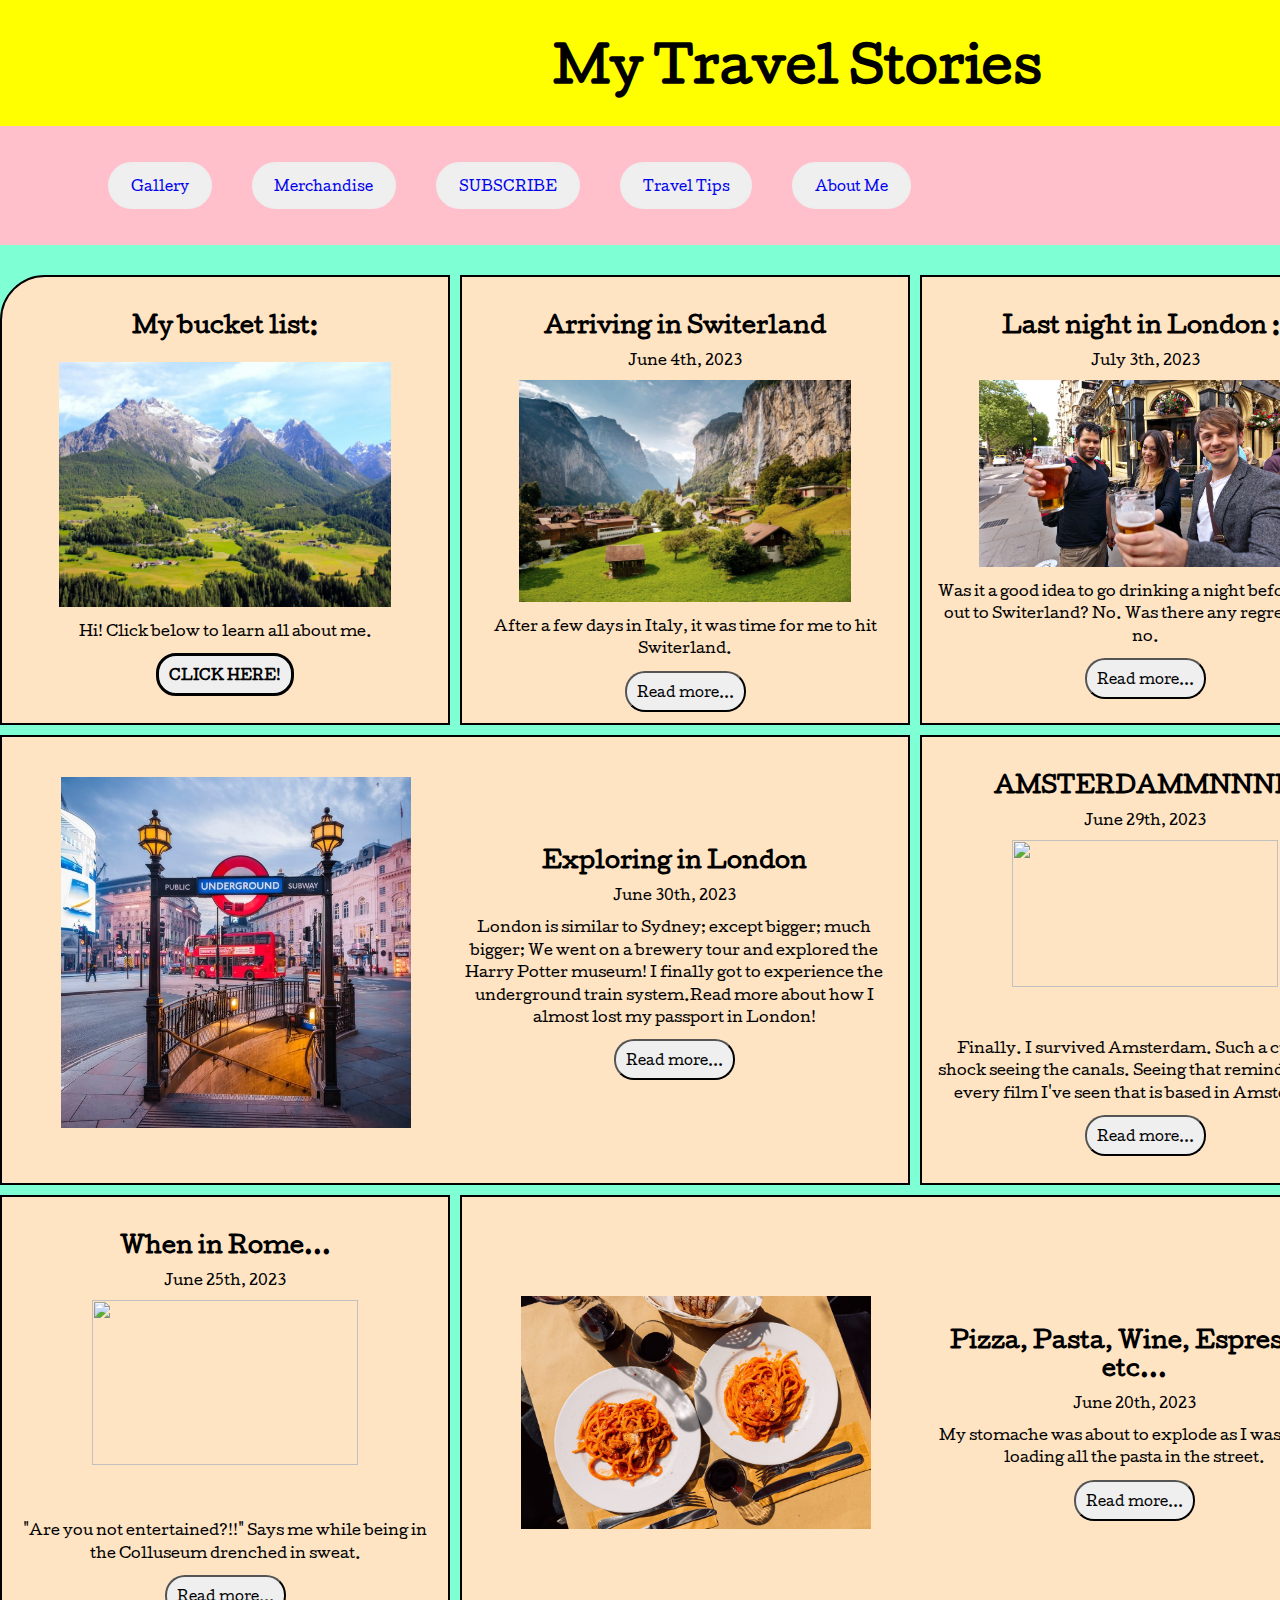
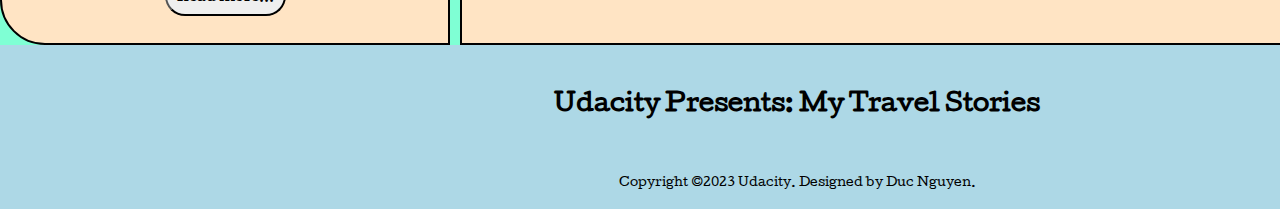
==== index.html @ 30bf8738 "commit" ====
<!DOCTYPE html>
<html>
  <head>
    <title>Blog Homepage</title>
    <meta charset="'utf-8" />
    <link rel="stylesheet" type="text/css" href="css/style.css" />
    <link rel="preconnect" href="https://fonts.googleapis.com" />
    <link rel="preconnect" href="https://fonts.gstatic.com" crossorigin />
    <link
      href="https://fonts.googleapis.com/css2?family=Cutive&display=swap"
      rel="stylesheet"
    />
    <link rel="preconnect" href="https://fonts.googleapis.com" />
    <link rel="preconnect" href="https://fonts.gstatic.com" crossorigin />
    <link
      href="https://fonts.googleapis.com/css2?family=Cutive&family=Cutive+Mono&display=swap"
      rel="stylesheet"
    />
  </head>
  <body>
    <div class="container">
      <header class="section">
        <h1 class="title">My Travel Stories</h1>
      </header>
      <nav class="section">
        <ul class="nav-links">
          <li>
            <button class="nav-link"><a href="#">Gallery</a></button>
          </li>
          <li>
            <button class="nav-link"><a href="#">Merchandise</a></button>
          </li>
          <li>
            <button class="nav-link"><a href="#">SUBSCRIBE</a></button>
          </li>
          <li>
            <button class="nav-link"><a href="#">Travel Tips</a></button>
          </li>
          <li>
            <button class="nav-link"><a href="#">About Me</a></button>
          </li>
        </ul>
      </nav>
      <section class="section">
        <div class="section-grid">
          <div class="blog-box" id="one">
            <h2 class="blog-flex-item">My bucket list:</h2>
            <div class="blog-flex-item blog-box-date"></div>
            <img
              src=" images/switz.png"
              class="blog-photo blog-flex-item blog"
            />
            <div class="blog-flex-item blog blog-summary">
              Hi! Click below to learn all about me.
            </div>
            <button class="blog-flex-item blog-card-button click-here-button">
              CLICK HERE!
            </button>
          </div>
          <div class="blog-box" id="two">
            <h2 class="blog-flex-item">Arriving in Switerland</h2>
            <div class="blog-flex-item blog-box-date">June 4th, 2023</div>
            <img
              src="images/swiss-town.jpeg"
              class="blog-photo blog-flex-item blog"
            />
            <div class="blog-flex-item blog blog-summary">
              After a few days in Italy, it was time for me to hit Switerland.
            </div>
            <button class="blog-flex-item blog-card-button">
              Read more...
            </button>
          </div>
          <div class="blog-box" id="three">
            <h2 class="blog-flex-item">Last night in London :(</h2>
            <div class="blog-flex-item blog-box-date">July 3th, 2023</div>
            <img
              src=" images/london-drinking.jpg"
              class="blog-photo blog-flex-item blog"
            />
            <div class="blog-flex-item blog blog-summary">
              Was it a good idea to go drinking a night before flying out to
              Switerland? No. Was there any regrets? Also no.
            </div>
            <button class="blog-flex-item blog-card-button">
              Read more...
            </button>
          </div>
          <div class="blog-box blog-box--large" id="four">
            <div class="blog-box-large--right">
              <img
                src=" images/london-day.jpg"
                class="blog-photo blog-flex-item blog"
              />
            </div>
            <div class="blog-box-large--left">
              <h2 class="blog-flex-item">Exploring in London</h2>
              <div class="blog-flex-item blog-box-date">June 30th, 2023</div>
              <div class="blog-flex-item blog blog-summary">
                London is similar to Sydney; except bigger; much bigger; We went
                on a brewery tour and explored the Harry Potter museum! I
                finally got to experience the underground train system.Read more
                about how I almost lost my passport in London!
              </div>
              <button class="blog-flex-item blog-card-button">
                Read more...
              </button>
            </div>
          </div>
          <div class="blog-box" id="five">
            <h2 class="blog-flex-item">AMSTERDAMMNNNN</h2>
            <div class="blog-flex-item blog-box-date">June 29th, 2023</div>
            <img
              src=" images/Amsterdam.jpeg"
              class="blog-photo blog-flex-item blog"
            />
            <div class="blog-flex-item blog blog-summary">
              Finally. I survived Amsterdam. Such a cultural shock seeing the
              canals. Seeing that reminded me of every film I've seen that is
              based in Amsterdam.
            </div>
            <button class="blog-flex-item blog-card-button">
              Read more...
            </button>
          </div>
          <div class="blog-box" id="six">
            <h2 class="blog-flex-item">When in Rome...</h2>
            <div class="blog-flex-item blog-box-date">June 25th, 2023</div>
            <img
              src=" images/rome-col.jpg"
              class="blog-photo blog-flex-item blog"
            />
            <div class="blog-flex-item blog blog-summary">
              "Are you not entertained?!!" Says me while being in the Colluseum
              drenched in sweat.
            </div>
            <button class="blog-flex-item blog-card-button">
              Read more...
            </button>
          </div>
          <div class="blog-box blog-box--large" id="seven">
            <div class="blog-box-large--right">
              <img
                src=" images/italy-pasta.jpg"
                class="blog-photo blog-flex-item blog"
              />
            </div>
            <div class="blog-box-large--left">
              <h2 class="blog-flex-item">
                Pizza, Pasta, Wine, Espresso, etc...
              </h2>
              <div class="blog-flex-item blog-box-date">June 20th, 2023</div>
              <div class="blog-flex-item blog blog-summary">
                My stomache was about to explode as I was carb-loading all the
                pasta in the street.
              </div>
              <button class="blog-flex-item blog-card-button">
                Read more...
              </button>
            </div>
          </div>
        </div>
      </section>
      <aside class="section">
        <div class="aside-container">
          <h3>Hello!</h3>
          <p>Who am I?</p>
          Countries I've been to so far
          <ul class="list-flex">
            <li class="aside-list-item">England</li>
            <li class="aside-list-item">Budapest</li>
            <li class="aside-list-item">The Netherlands</li>
            <li class="aside-list-item">Scotland</li>
            <li class="aside-list-item">Italy</li>
          </ul>
        </div>
      </aside>
      <footer class="section">
        <div class="footer-main">
          <div class="footer-main-title">
            <h2>Udacity Presents: My Travel Stories</h2>
          </div>
          <div class="footer-main-quote"></div>
          <div class="footer-main-socials">
            <div class="social-links">
              <a href="https://www.twitter.com" class="social-link"
                ><ion-icon name="logo-twitter"></ion-icon
              ></a>
              <a href="https://www.facebook.com" class="social-link"
                ><ion-icon name="logo-facebook"></ion-icon
              ></a>
              <a href="https://www.instagram.com" class="social-link"
                ><ion-icon name="logo-instagram"></ion-icon
              ></a>
              <a href="https://www.snapchat.com" class="social-link"
                ><ion-icon name="logo-linkedin"></ion-icon
              ></a>
              <a href="https://www.snapchat.com" class="social-link"
                ><ion-icon name="logo-snapchat"></ion-icon
              ></a>
            </div>
          </div>
        </div>
        <div class="footer-bottom">
          Copyright &copy;2023 Udacity. Designed by Duc Nguyen.
        </div>
      </footer>
    </div>
    <script
      type="module"
      src="https://unpkg.com/ionicons@7.1.0/dist/ionicons/ionicons.esm.js"
    ></script>
    <script
      nomodule
      src="https://unpkg.com/ionicons@7.1.0/dist/ionicons/ionicons.js"
    ></script>
  </body>
</html>
---- css/style.css ----
@import "style-navigation.css";
@import "style-content.css";
@import "style-footer.css";
@import "style-blog.css";

body {
  margin: 0;
  font-family: "Cutive", serif;
}

a {
  text-decoration: none;
  padding: 0.5rem;
}

ul {
  list-style: none;
}

button {
  font-family: "Cutive", serif;
}

/* CONTAINER */
.container {
  display: grid;
  grid-template-areas:
    "hd hd hd hd hd"
    "nav nav nav nav nav"
    "ct ct ct ct as"
    "ct ct ct ct as"
    "ft ft ft ft ft";
}

/* HEADER */
header {
  text-align: center;
  background-color: yellow;
  grid-area: hd;
}

.title {
  font-size: 3rem;
}

/* ASIDE */
aside {
  background-color: greenyellow;
  grid-area: as;
}

.aside-container {
  border: 2px solid #ada9a8;
  margin: 2rem;

  display: flex;
  flex-direction: column;
}

.aside-list-item {
  margin-bottom: 1rem;
}
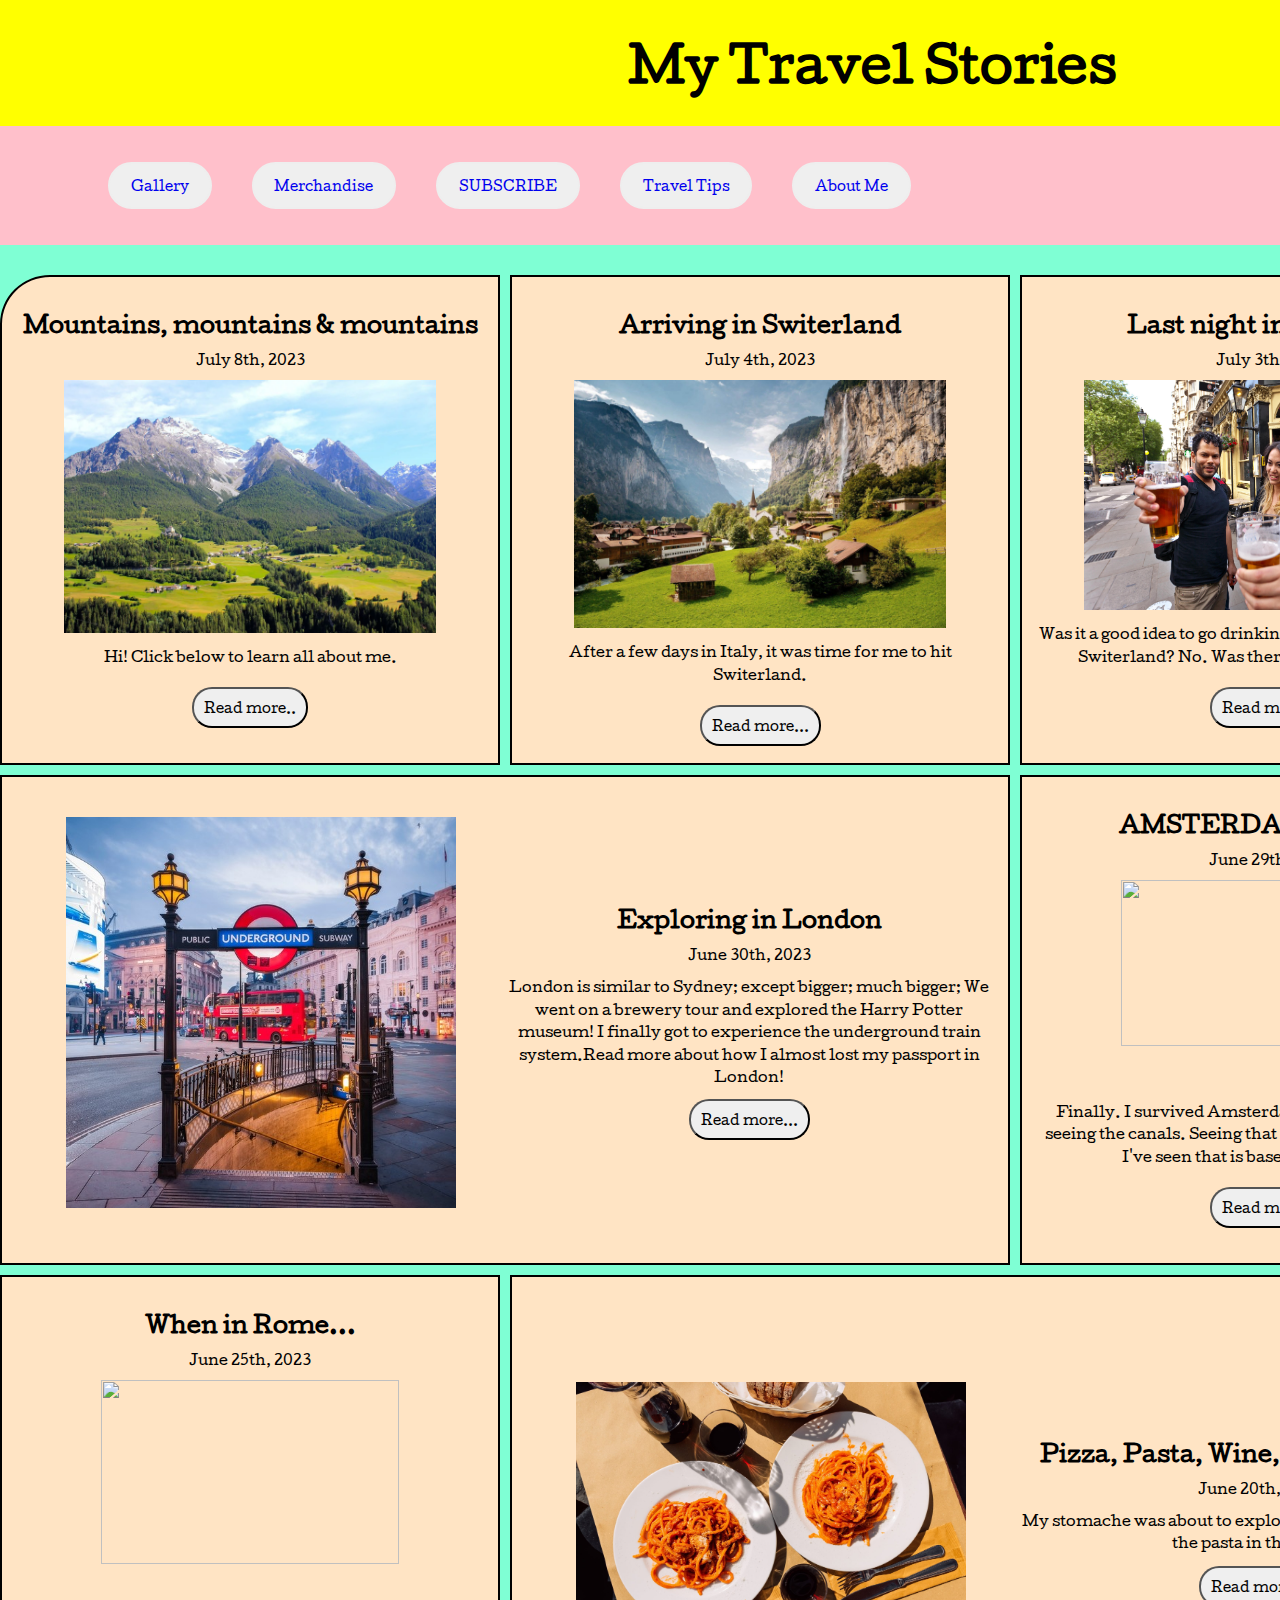
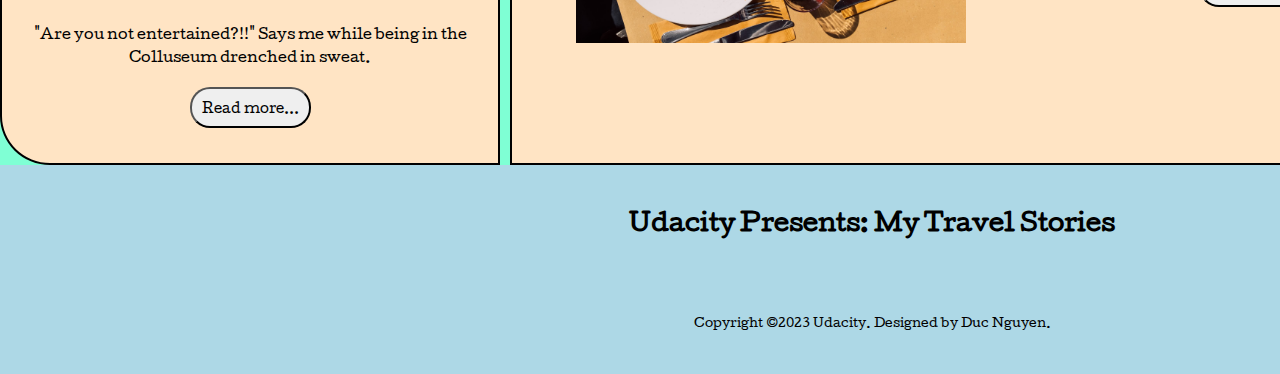
==== commit 3798d9de: "checkpoint" ====
--- a/index.html
+++ b/index.html
@@ -25,27 +25,31 @@
       <nav class="section">
         <ul class="nav-links">
           <li>
-            <button class="nav-link"><a href="#">Gallery</a></button>
-          </li>
-          <li>
-            <button class="nav-link"><a href="#">Merchandise</a></button>
-          </li>
-          <li>
-            <button class="nav-link"><a href="#">SUBSCRIBE</a></button>
-          </li>
-          <li>
-            <button class="nav-link"><a href="#">Travel Tips</a></button>
-          </li>
-          <li>
-            <button class="nav-link"><a href="#">About Me</a></button>
+            <button class="nav-link"><a href="blog.html">Gallery</a></button>
+          </li>
+          <li>
+            <button class="nav-link">
+              <a href="blog.html">Merchandise</a>
+            </button>
+          </li>
+          <li>
+            <button class="nav-link"><a href="blog.html">SUBSCRIBE</a></button>
+          </li>
+          <li>
+            <button class="nav-link">
+              <a href="blog.html">Travel Tips</a>
+            </button>
+          </li>
+          <li>
+            <button class="nav-link"><a href="blog.html">About Me</a></button>
           </li>
         </ul>
       </nav>
       <section class="section">
         <div class="section-grid">
-          <div class="blog-box" id="one">
-            <h2 class="blog-flex-item">My bucket list:</h2>
-            <div class="blog-flex-item blog-box-date"></div>
+          <article class="blog-box flex-column" id="one">
+            <h2 class="blog-flex-item">Mountains, mountains & mountains</h2>
+            <div class="blog-flex-item blog-box-date">July 8th, 2023</div>
             <img
               src=" images/switz.png"
               class="blog-photo blog-flex-item blog"
@@ -53,13 +57,15 @@
             <div class="blog-flex-item blog blog-summary">
               Hi! Click below to learn all about me.
             </div>
-            <button class="blog-flex-item blog-card-button click-here-button">
-              CLICK HERE!
-            </button>
-          </div>
-          <div class="blog-box" id="two">
+            <a href="blog.html"
+              ><button class="blog-flex-item blog-card-button">
+                Read more..
+              </button></a
+            >
+          </article>
+          <article class="blog-box flex-column" id="two">
             <h2 class="blog-flex-item">Arriving in Switerland</h2>
-            <div class="blog-flex-item blog-box-date">June 4th, 2023</div>
+            <div class="blog-flex-item blog-box-date">July 4th, 2023</div>
             <img
               src="images/swiss-town.jpeg"
               class="blog-photo blog-flex-item blog"
@@ -67,11 +73,13 @@
             <div class="blog-flex-item blog blog-summary">
               After a few days in Italy, it was time for me to hit Switerland.
             </div>
-            <button class="blog-flex-item blog-card-button">
-              Read more...
-            </button>
-          </div>
-          <div class="blog-box" id="three">
+            <a href="blog.html">
+              <button class="blog-flex-item blog-card-button">
+                Read more...
+              </button></a
+            >
+          </article>
+          <article class="blog-box flex-column" id="three">
             <h2 class="blog-flex-item">Last night in London :(</h2>
             <div class="blog-flex-item blog-box-date">July 3th, 2023</div>
             <img
@@ -82,11 +90,13 @@
               Was it a good idea to go drinking a night before flying out to
               Switerland? No. Was there any regrets? Also no.
             </div>
-            <button class="blog-flex-item blog-card-button">
-              Read more...
-            </button>
-          </div>
-          <div class="blog-box blog-box--large" id="four">
+            <a href="blog.html">
+              <button class="blog-flex-item blog-card-button">
+                Read more...
+              </button></a
+            >
+          </article>
+          <article class="blog-box blog-box--large" id="four">
             <div class="blog-box-large--right">
               <img
                 src=" images/london-day.jpg"
@@ -102,12 +112,14 @@
                 finally got to experience the underground train system.Read more
                 about how I almost lost my passport in London!
               </div>
-              <button class="blog-flex-item blog-card-button">
-                Read more...
-              </button>
-            </div>
-          </div>
-          <div class="blog-box" id="five">
+              <a href="blog.html">
+                <button class="blog-flex-item blog-card-button">
+                  Read more...
+                </button></a
+              >
+            </div>
+          </article>
+          <article class="blog-box flex-column" id="five">
             <h2 class="blog-flex-item">AMSTERDAMMNNNN</h2>
             <div class="blog-flex-item blog-box-date">June 29th, 2023</div>
             <img
@@ -119,11 +131,13 @@
               canals. Seeing that reminded me of every film I've seen that is
               based in Amsterdam.
             </div>
-            <button class="blog-flex-item blog-card-button">
-              Read more...
-            </button>
-          </div>
-          <div class="blog-box" id="six">
+            <a href="blog.html">
+              <button class="blog-flex-item blog-card-button">
+                Read more...
+              </button></a
+            >
+          </article>
+          <article class="blog-box flex-column" id="six">
             <h2 class="blog-flex-item">When in Rome...</h2>
             <div class="blog-flex-item blog-box-date">June 25th, 2023</div>
             <img
@@ -134,11 +148,13 @@
               "Are you not entertained?!!" Says me while being in the Colluseum
               drenched in sweat.
             </div>
-            <button class="blog-flex-item blog-card-button">
-              Read more...
-            </button>
-          </div>
-          <div class="blog-box blog-box--large" id="seven">
+            <a href="blog.html">
+              <button class="blog-flex-item blog-card-button">
+                Read more...
+              </button></a
+            >
+          </article>
+          <article class="blog-box blog-box--large" id="seven">
             <div class="blog-box-large--right">
               <img
                 src=" images/italy-pasta.jpg"
@@ -154,15 +170,17 @@
                 My stomache was about to explode as I was carb-loading all the
                 pasta in the street.
               </div>
-              <button class="blog-flex-item blog-card-button">
-                Read more...
-              </button>
-            </div>
-          </div>
+              <a href="blog.html">
+                <button class="blog-flex-item blog-card-button">
+                  Read more...
+                </button></a
+              >
+            </div>
+          </article>
         </div>
       </section>
       <aside class="section">
-        <div class="aside-container">
+        <div class="aside-container flex-column">
           <h3>Hello!</h3>
           <p>Who am I?</p>
           Countries I've been to so far
@@ -175,28 +193,43 @@
           </ul>
         </div>
       </aside>
-      <footer class="section">
+      <footer class="section flex-column">
         <div class="footer-main">
           <div class="footer-main-title">
             <h2>Udacity Presents: My Travel Stories</h2>
           </div>
           <div class="footer-main-quote"></div>
           <div class="footer-main-socials">
-            <div class="social-links">
-              <a href="https://www.twitter.com" class="social-link"
-                ><ion-icon name="logo-twitter"></ion-icon
-              ></a>
-              <a href="https://www.facebook.com" class="social-link"
-                ><ion-icon name="logo-facebook"></ion-icon
-              ></a>
-              <a href="https://www.instagram.com" class="social-link"
-                ><ion-icon name="logo-instagram"></ion-icon
-              ></a>
-              <a href="https://www.snapchat.com" class="social-link"
-                ><ion-icon name="logo-linkedin"></ion-icon
-              ></a>
-              <a href="https://www.snapchat.com" class="social-link"
-                ><ion-icon name="logo-snapchat"></ion-icon
+            <div class="social-links-footer">
+              <a href="blog.html" class="social-link"
+                ><ion-icon
+                  name="logo-twitter"
+                  class="social-link--footer"
+                ></ion-icon
+              ></a>
+              <a href="blog.html" class="social-link"
+                ><ion-icon
+                  name="logo-facebook"
+                  class="social-link--footer"
+                ></ion-icon
+              ></a>
+              <a href="blog.html"
+                ><ion-icon
+                  name="logo-instagram"
+                  class="social-link--footer"
+                ></ion-icon
+              ></a>
+              <a href="blog.html" class="social-link"
+                ><ion-icon
+                  name="logo-linkedin"
+                  class="social-link--footer"
+                ></ion-icon
+              ></a>
+              <a href="blog.html" class="social-link"
+                ><ion-icon
+                  name="logo-snapchat"
+                  class="social-link--footer"
+                ></ion-icon
               ></a>
             </div>
           </div>
--- a/css/style.css
+++ b/css/style.css
@@ -1,11 +1,23 @@
+/* IMPORTING CSS FILES */
 @import "style-navigation.css";
 @import "style-content.css";
 @import "style-footer.css";
 @import "style-blog.css";
 
+/* GENERAL STYLING */
 body {
   margin: 0;
   font-family: "Cutive", serif;
+}
+
+.flex-column {
+  display: flex;
+  flex-direction: column;
+}
+
+.flex-row {
+  display: flex;
+  flex-direction: row;
 }
 
 a {
@@ -19,6 +31,10 @@
 
 button {
   font-family: "Cutive", serif;
+}
+
+.bold {
+  font-weight: bold;
 }
 
 /* CONTAINER */
@@ -52,9 +68,6 @@
 .aside-container {
   border: 2px solid #ada9a8;
   margin: 2rem;
-
-  display: flex;
-  flex-direction: column;
 }
 
 .aside-list-item {
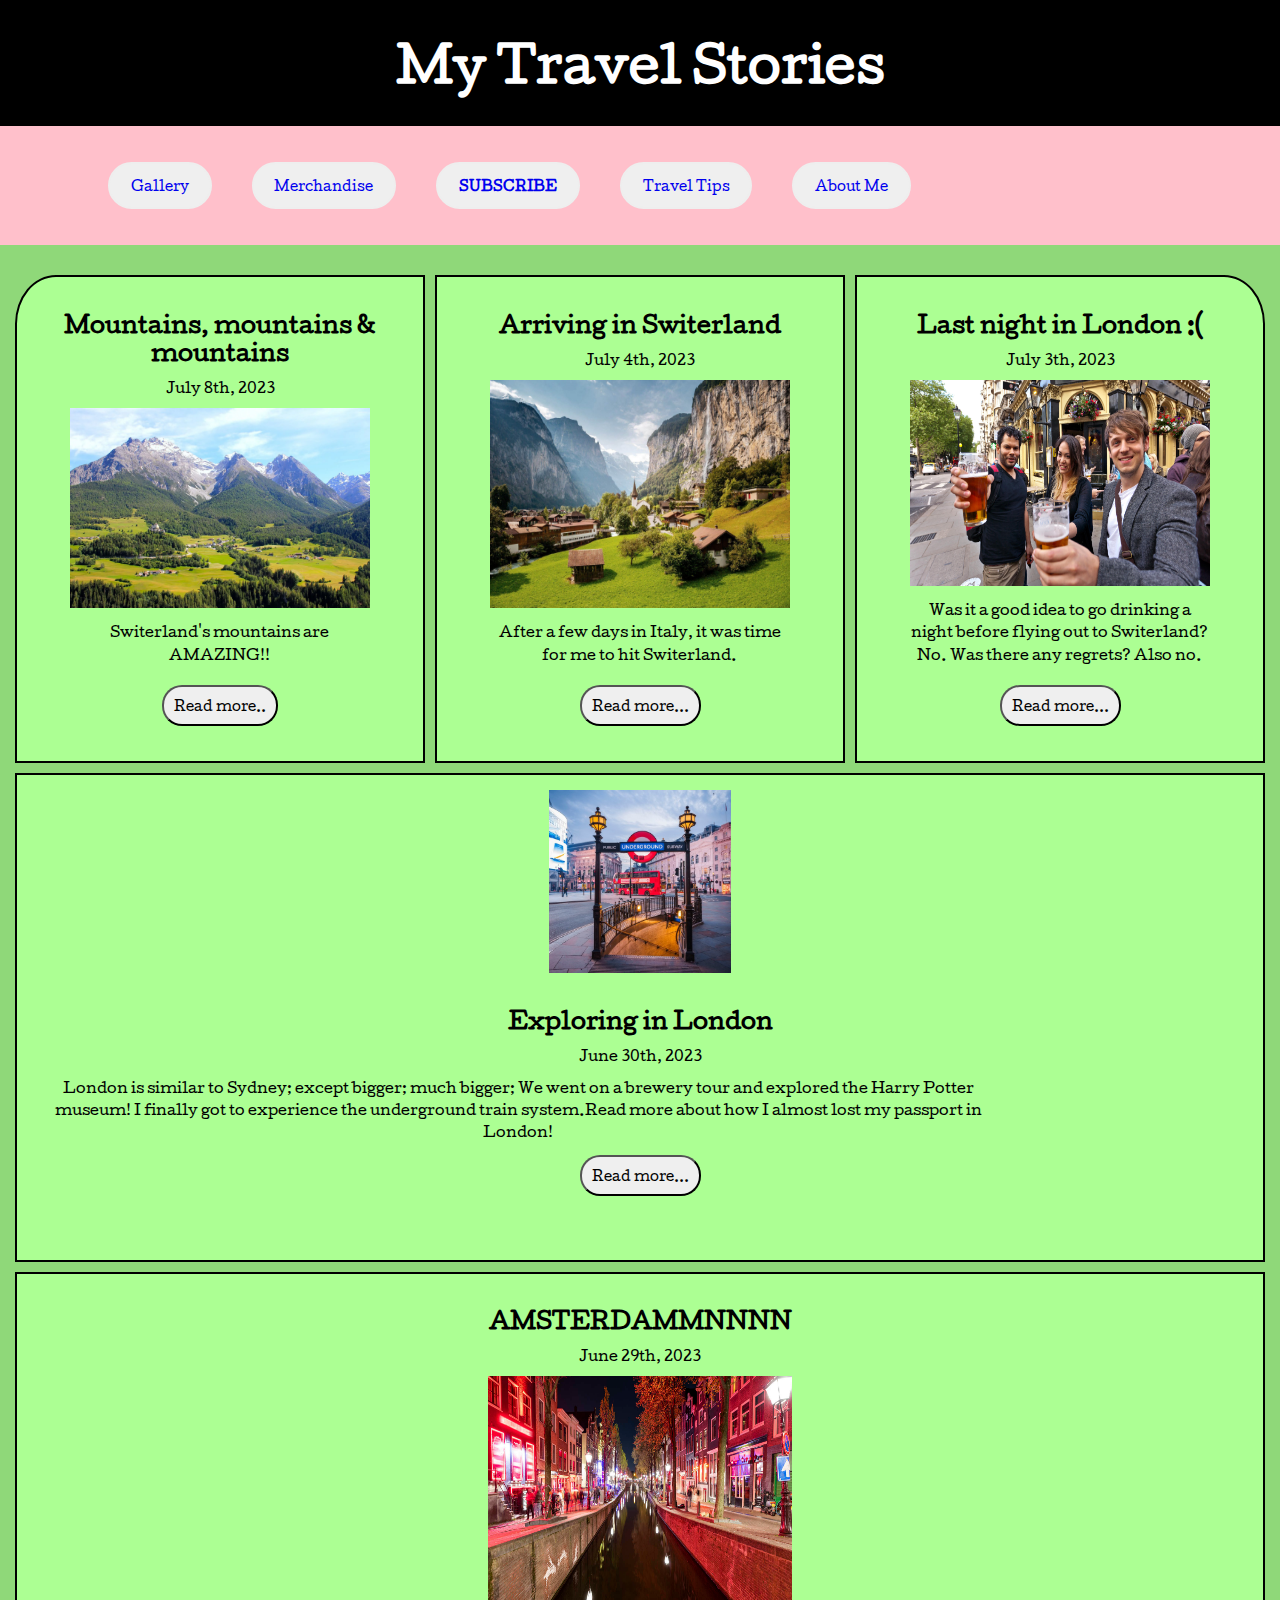
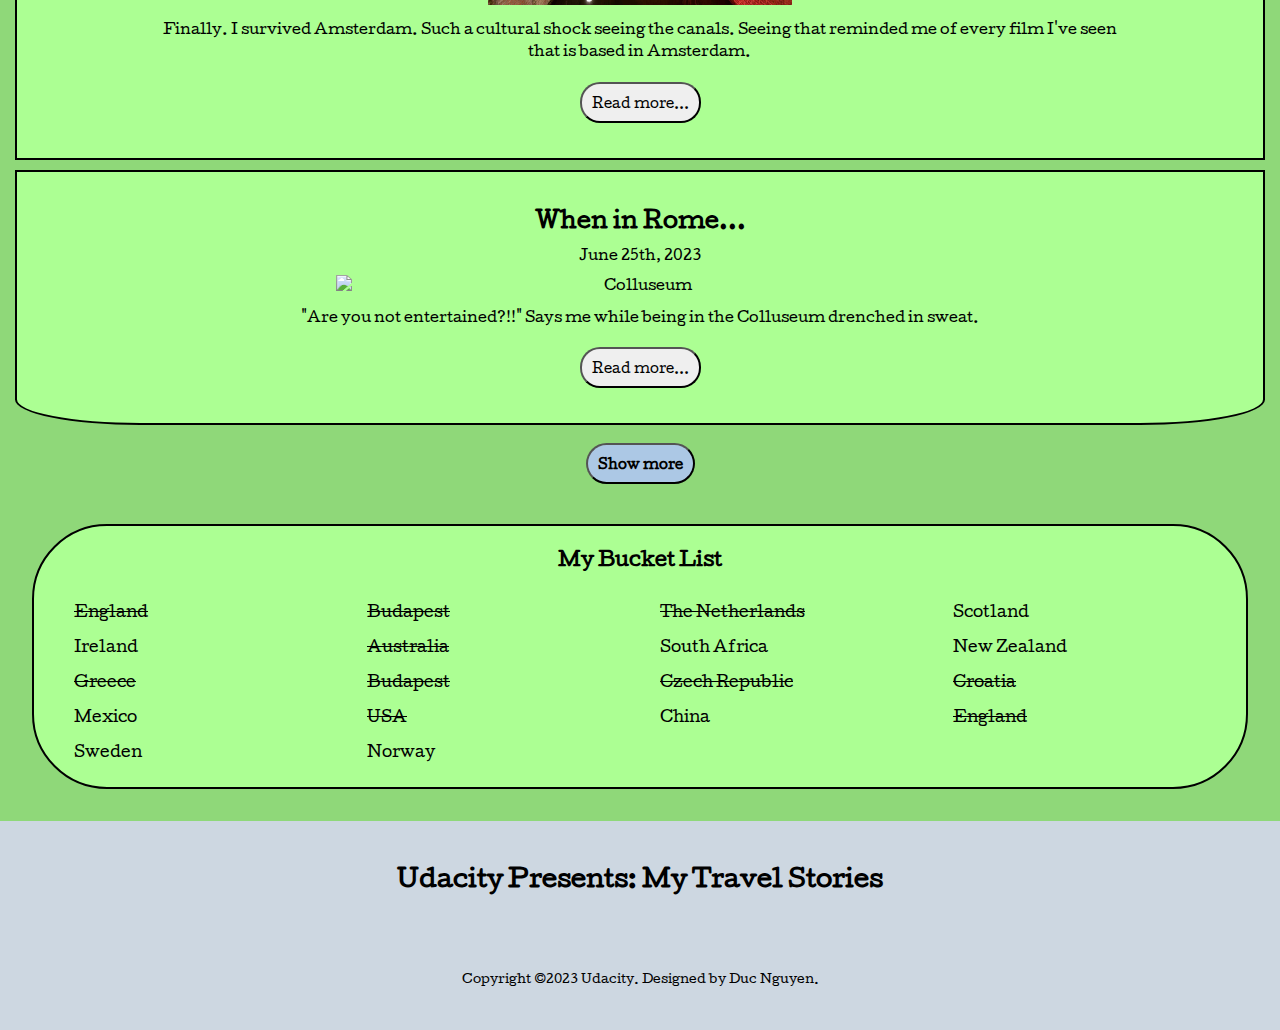
==== commit 7f28fbb6: "updated references of images" ====
--- a/index.html
+++ b/index.html
@@ -2,8 +2,8 @@
 <html>
   <head>
     <title>Blog Homepage</title>
-    <meta charset="'utf-8" />
-    <link rel="stylesheet" type="text/css" href="css/style.css" />
+    <meta charset="utf-8" />
+    <link rel="stylesheet" type="text/css" href="css/style-general.css" />
     <link rel="preconnect" href="https://fonts.googleapis.com" />
     <link rel="preconnect" href="https://fonts.gstatic.com" crossorigin />
     <link
@@ -16,6 +16,10 @@
       href="https://fonts.googleapis.com/css2?family=Cutive&family=Cutive+Mono&display=swap"
       rel="stylesheet"
     />
+    <meta
+      content="width=device-width, initial-scale=1,maximum-scale=1"
+      name="viewport"
+    />
   </head>
   <body>
     <div class="container">
@@ -33,7 +37,9 @@
             </button>
           </li>
           <li>
-            <button class="nav-link"><a href="blog.html">SUBSCRIBE</a></button>
+            <button class="nav-link" id="subscribe-btn">
+              <a href="blog.html"><span class="bold">SUBSCRIBE</span></a>
+            </button>
           </li>
           <li>
             <button class="nav-link">
@@ -45,17 +51,19 @@
           </li>
         </ul>
       </nav>
-      <section class="section">
-        <div class="section-grid">
+      <section class="content">
+        <div class="content-grid">
           <article class="blog-box flex-column" id="one">
             <h2 class="blog-flex-item">Mountains, mountains & mountains</h2>
             <div class="blog-flex-item blog-box-date">July 8th, 2023</div>
+            <!-- Switzerland image from Britannica (https://www.britannica.com/place/Switzerland) -->
             <img
               src=" images/switz.png"
               class="blog-photo blog-flex-item blog"
-            />
-            <div class="blog-flex-item blog blog-summary">
-              Hi! Click below to learn all about me.
+              alt="Photo of Switzerland"
+            />
+            <div class="blog-flex-item blog blog-summary">
+              Switerland's mountains are AMAZING!!
             </div>
             <a href="blog.html"
               ><button class="blog-flex-item blog-card-button">
@@ -66,9 +74,11 @@
           <article class="blog-box flex-column" id="two">
             <h2 class="blog-flex-item">Arriving in Switerland</h2>
             <div class="blog-flex-item blog-box-date">July 4th, 2023</div>
+            <!-- Image taken from Adobe (https://stock.adobe.com/au/images/summer-view-of-alpine-valley-of-lauterbrunnen-location-place-swiss-alp-europe/434066618) -->
             <img
               src="images/swiss-town.jpeg"
               class="blog-photo blog-flex-item blog"
+              alt="photo_of_switzerland"
             />
             <div class="blog-flex-item blog blog-summary">
               After a few days in Italy, it was time for me to hit Switerland.
@@ -82,9 +92,11 @@
           <article class="blog-box flex-column" id="three">
             <h2 class="blog-flex-item">Last night in London :(</h2>
             <div class="blog-flex-item blog-box-date">July 3th, 2023</div>
+            <!-- Image taken from Rick Steves (https://www.ricksteves.com/watch-read-listen/read/articles/london-pub-hub) -->
             <img
               src=" images/london-drinking.jpg"
               class="blog-photo blog-flex-item blog"
+              alt="three_people_drinking_in_london"
             />
             <div class="blog-flex-item blog blog-summary">
               Was it a good idea to go drinking a night before flying out to
@@ -98,9 +110,11 @@
           </article>
           <article class="blog-box blog-box--large" id="four">
             <div class="blog-box-large--right">
+              <!-- Image taken from Pintrest (https://www.pinterest.co.uk/pin/AZWbbog1kNwCL_QGgUb3Sl14_NG3H1_l3bBmVLFFOykDO8kzoJZfJs8/) -->
               <img
                 src=" images/london-day.jpg"
                 class="blog-photo blog-flex-item blog"
+                alt="london_train_station"
               />
             </div>
             <div class="blog-box-large--left">
@@ -122,9 +136,11 @@
           <article class="blog-box flex-column" id="five">
             <h2 class="blog-flex-item">AMSTERDAMMNNNN</h2>
             <div class="blog-flex-item blog-box-date">June 29th, 2023</div>
-            <img
-              src=" images/Amsterdam.jpeg"
-              class="blog-photo blog-flex-item blog"
+            <!-- Image taken from CNBC (https://www.cnbc.com/2023/04/05/traveling-to-amsterdam-the-city-is-telling-some-visitors-to-stay-away.html) -->
+            <img
+              src="images/amsterdam.jpeg"
+              class="blog-photo blog-flex-item blog"
+              alt="canal_in_amsterdam"
             />
             <div class="blog-flex-item blog blog-summary">
               Finally. I survived Amsterdam. Such a cultural shock seeing the
@@ -140,9 +156,11 @@
           <article class="blog-box flex-column" id="six">
             <h2 class="blog-flex-item">When in Rome...</h2>
             <div class="blog-flex-item blog-box-date">June 25th, 2023</div>
+            <!-- Image taken from Sydney Morning Herald (https://www.smh.com.au/traveller/topic/italy-b01) -->
             <img
               src=" images/rome-col.jpg"
               class="blog-photo blog-flex-item blog"
+              alt="Colluseum"
             />
             <div class="blog-flex-item blog blog-summary">
               "Are you not entertained?!!" Says me while being in the Colluseum
@@ -156,9 +174,11 @@
           </article>
           <article class="blog-box blog-box--large" id="seven">
             <div class="blog-box-large--right">
+              <!-- Image taken from Salon (https://www.salon.com/2022/05/31/a-3-ingredient-recipe-for-the-butteriest-no-cook-tomato-sauce-ever/) -->
               <img
                 src=" images/italy-pasta.jpg"
                 class="blog-photo blog-flex-item blog"
+                alt="pasta_photo"
               />
             </div>
             <div class="blog-box-large--left">
@@ -177,19 +197,53 @@
               >
             </div>
           </article>
+          <div class="show-more--div flex-row">
+            <a href="blog.html">
+              <button class="show-more--btn flex-column">Show more</button></a
+            >
+          </div>
         </div>
       </section>
       <aside class="section">
         <div class="aside-container flex-column">
-          <h3>Hello!</h3>
-          <p>Who am I?</p>
-          Countries I've been to so far
-          <ul class="list-flex">
-            <li class="aside-list-item">England</li>
-            <li class="aside-list-item">Budapest</li>
-            <li class="aside-list-item">The Netherlands</li>
+          <h3 class="aside-title">My Bucket List</h3>
+          <ul class="list-grid">
+            <li class="aside-list-item">
+              <span class="strikethrough">England</span>
+            </li>
+            <li class="aside-list-item">
+              <span class="strikethrough">Budapest</span>
+            </li>
+            <li class="aside-list-item">
+              <span class="strikethrough">The Netherlands</span>
+            </li>
             <li class="aside-list-item">Scotland</li>
-            <li class="aside-list-item">Italy</li>
+            <li class="aside-list-item">Ireland</li>
+            <li class="aside-list-item">
+              <span class="strikethrough">Australia</span>
+            </li>
+            <li class="aside-list-item">South Africa</li>
+            <li class="aside-list-item">New Zealand</li>
+            <li class="aside-list-item">
+              <span class="strikethrough">Greece</span>
+            </li>
+            <li class="aside-list-item">
+              <span class="strikethrough">Budapest</span>
+            </li>
+            <li class="aside-list-item">
+              <span class="strikethrough">Czech Republic</span>
+            </li>
+            <li class="aside-list-item">
+              <span class="strikethrough">Croatia</span>
+            </li>
+            <li class="aside-list-item">Mexico</li>
+            <li class="aside-list-item">
+              <span class="strikethrough">USA</span>
+            </li>
+            <li class="aside-list-item">China</li>
+            <li class="aside-list-item strikethrough">England</li>
+            <li class="aside-list-item">Sweden</li>
+            <li class="aside-list-item">Norway</li>
           </ul>
         </div>
       </aside>
@@ -200,6 +254,7 @@
           </div>
           <div class="footer-main-quote"></div>
           <div class="footer-main-socials">
+            <!-- All icons taken from ionicons (https://ionic.io/ionicons) -->
             <div class="social-links-footer">
               <a href="blog.html" class="social-link"
                 ><ion-icon
--- a/css/style-general.css
+++ b/css/style-general.css
@@ -0,0 +1,84 @@
+/* IMPORTING CSS FILES */
+@import "style-navigation.css";
+@import "style-home-content.css";
+@import "style-footer.css";
+@import "style-blog-content.css";
+@import "style-aside.css";
+
+/* GENERAL STYLING */
+body {
+  margin: 0;
+  font-family: "Cutive", serif;
+}
+
+.flex-column {
+  display: flex;
+  flex-direction: column;
+}
+
+.flex-row {
+  display: flex;
+  flex-direction: row;
+}
+
+.container {
+  display: grid;
+}
+
+a {
+  text-decoration: none;
+  padding: 0.5rem;
+}
+
+ul {
+  list-style: none;
+}
+
+button {
+  font-family: "Cutive", serif;
+}
+
+.bold {
+  font-weight: bold;
+}
+
+/* CONTAINER */
+.container {
+  grid-template-columns: repeat(4, 20vw);
+  grid-template-areas:
+    "hd hd hd hd hd"
+    "nav nav nav nav nav"
+    "ct ct ct ct ct"
+    "ct ct ct ct ct"
+    "as as as as as"
+    "ft ft ft ft ft";
+}
+
+/* HEADER */
+header {
+  color: #fff;
+  text-align: center;
+  background-color: #000;
+  grid-area: hd;
+}
+
+.title {
+  font-size: 3rem;
+}
+
+a:visited {
+  color: #000;
+}
+
+/* GENERAL MEDIA QUERIES */
+@media (min-width: 1301px) {
+  .container {
+    grid-template-areas:
+      "hd hd hd hd hd"
+      "nav nav nav nav nav"
+      "ct ct ct ct as"
+      "ct ct ct ct as"
+      "ft ft ft ft ft";
+    grid-template-columns: repeat(4, 20vw) 20vw;
+  }
+}
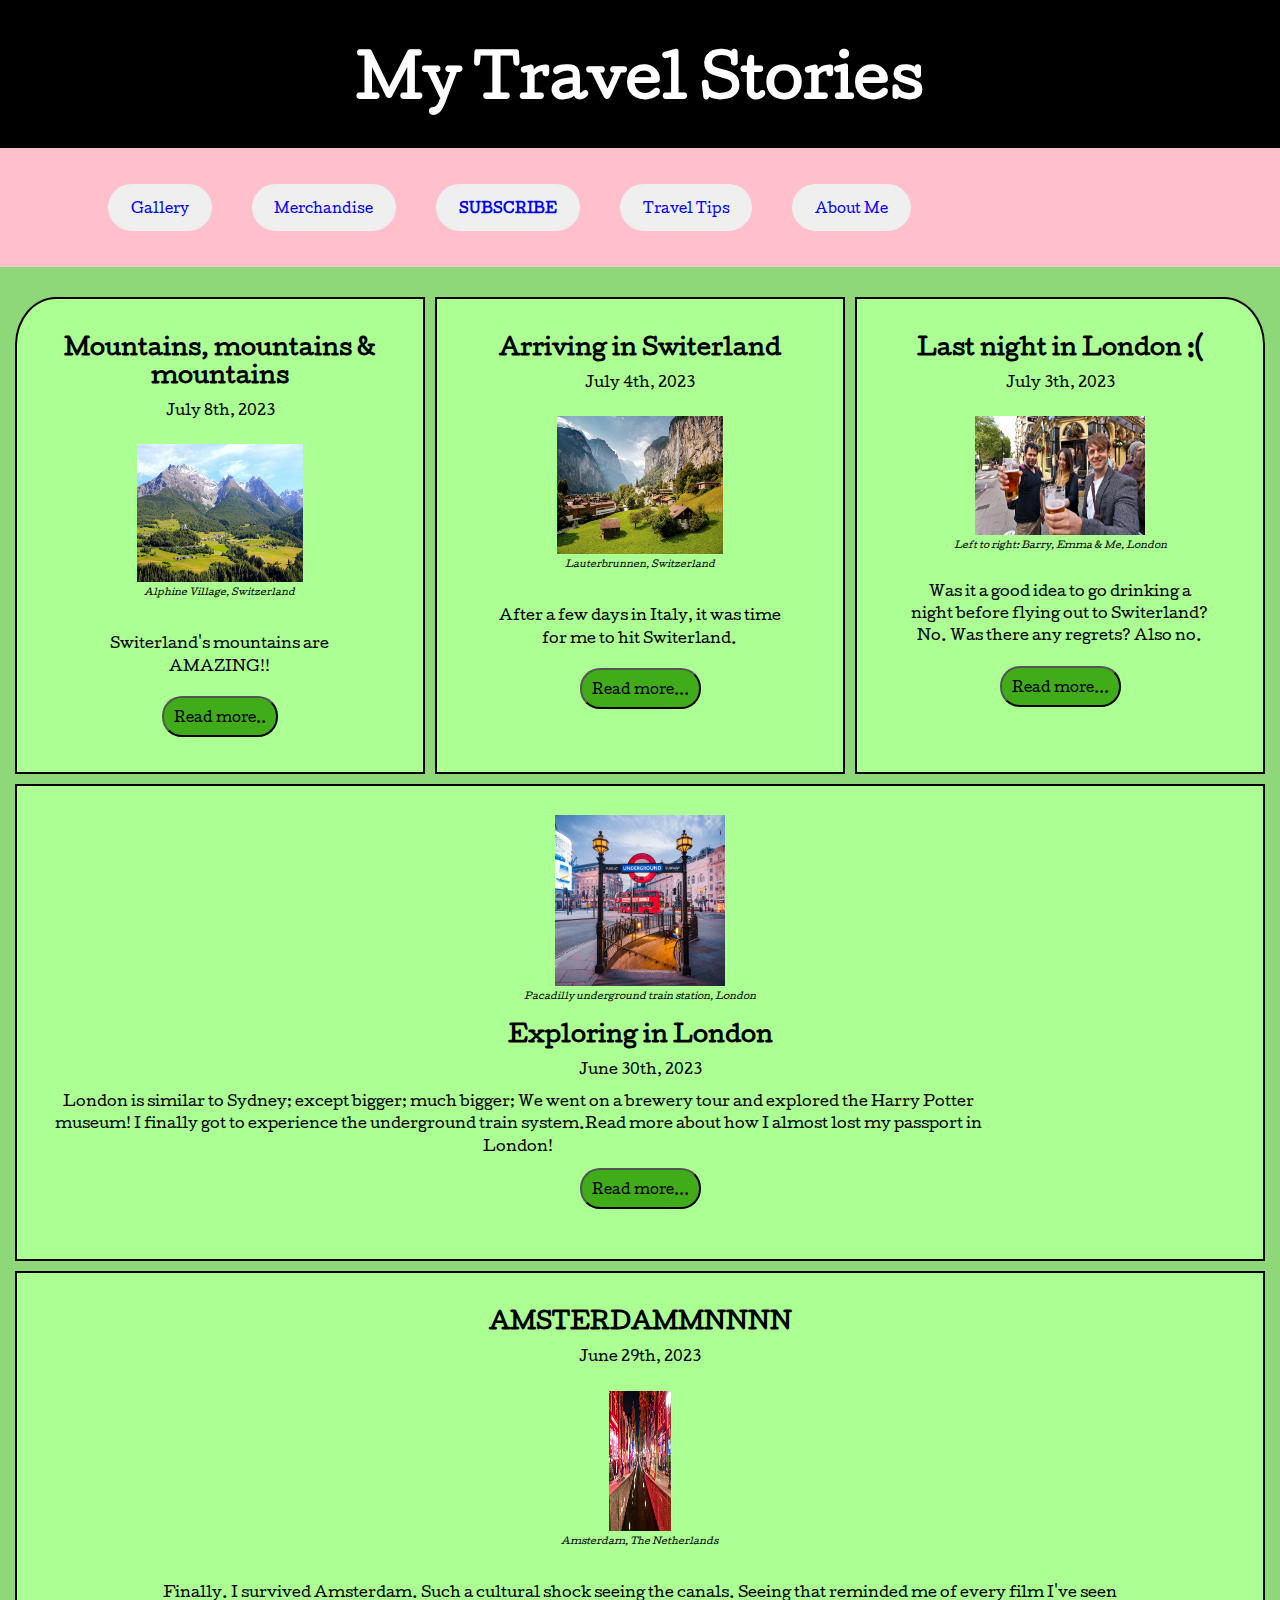
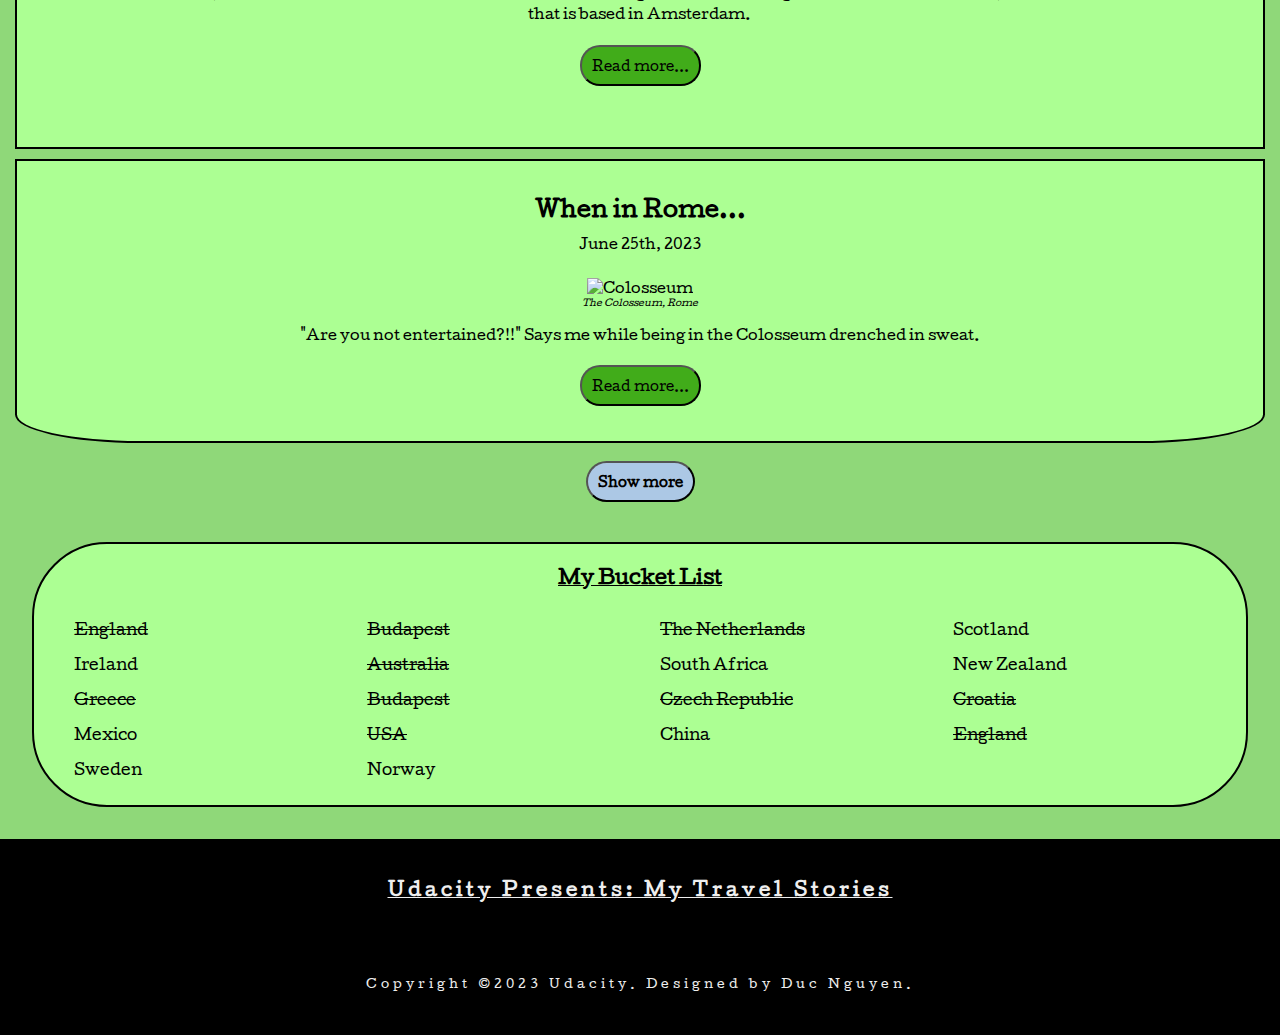
==== commit 7e78d990: "Merge pull request #1 from ducnguyen-sash/main" ====
--- a/index.html
+++ b/index.html
@@ -57,11 +57,17 @@
             <h2 class="blog-flex-item">Mountains, mountains & mountains</h2>
             <div class="blog-flex-item blog-box-date">July 8th, 2023</div>
             <!-- Switzerland image from Britannica (https://www.britannica.com/place/Switzerland) -->
-            <img
-              src=" images/switz.png"
-              class="blog-photo blog-flex-item blog"
-              alt="Photo of Switzerland"
-            />
+            <figure>
+              <img
+                src=" images/switz.png"
+                class="blog-photo blog-flex-item blog"
+                alt="Photo of Switzerland"
+              />
+              <figcaption class="photo-caption">
+                Alphine Village, Switzerland
+              </figcaption>
+            </figure>
+
             <div class="blog-flex-item blog blog-summary">
               Switerland's mountains are AMAZING!!
             </div>
@@ -75,11 +81,17 @@
             <h2 class="blog-flex-item">Arriving in Switerland</h2>
             <div class="blog-flex-item blog-box-date">July 4th, 2023</div>
             <!-- Image taken from Adobe (https://stock.adobe.com/au/images/summer-view-of-alpine-valley-of-lauterbrunnen-location-place-swiss-alp-europe/434066618) -->
-            <img
-              src="images/swiss-town.jpeg"
-              class="blog-photo blog-flex-item blog"
-              alt="photo_of_switzerland"
-            />
+            <figure>
+              <img
+                src="images/swiss-town.jpeg"
+                class="blog-photo blog-flex-item blog"
+                alt="photo_of_switzerland"
+              />
+              <figcaption class="photo-caption">
+                Lauterbrunnen, Switzerland
+              </figcaption>
+            </figure>
+
             <div class="blog-flex-item blog blog-summary">
               After a few days in Italy, it was time for me to hit Switerland.
             </div>
@@ -93,11 +105,17 @@
             <h2 class="blog-flex-item">Last night in London :(</h2>
             <div class="blog-flex-item blog-box-date">July 3th, 2023</div>
             <!-- Image taken from Rick Steves (https://www.ricksteves.com/watch-read-listen/read/articles/london-pub-hub) -->
-            <img
-              src=" images/london-drinking.jpg"
-              class="blog-photo blog-flex-item blog"
-              alt="three_people_drinking_in_london"
-            />
+            <figure>
+              <img
+                src=" images/london-drinking.jpg"
+                class="blog-photo blog-flex-item blog"
+                alt="three_people_drinking_in_london"
+              />
+              <figcaption class="photo-caption">
+                Left to right: Barry, Emma & Me, London
+              </figcaption>
+            </figure>
+
             <div class="blog-flex-item blog blog-summary">
               Was it a good idea to go drinking a night before flying out to
               Switerland? No. Was there any regrets? Also no.
@@ -111,11 +129,16 @@
           <article class="blog-box blog-box--large" id="four">
             <div class="blog-box-large--right">
               <!-- Image taken from Pintrest (https://www.pinterest.co.uk/pin/AZWbbog1kNwCL_QGgUb3Sl14_NG3H1_l3bBmVLFFOykDO8kzoJZfJs8/) -->
-              <img
-                src=" images/london-day.jpg"
-                class="blog-photo blog-flex-item blog"
-                alt="london_train_station"
-              />
+              <figure>
+                <img
+                  src=" images/london-day.jpg"
+                  class="blog-photo blog-flex-item blog"
+                  alt="london_train_station"
+                />
+                <figcaption class="photo-caption">
+                  Pacadilly underground train station, London
+                </figcaption>
+              </figure>
             </div>
             <div class="blog-box-large--left">
               <h2 class="blog-flex-item">Exploring in London</h2>
@@ -137,11 +160,17 @@
             <h2 class="blog-flex-item">AMSTERDAMMNNNN</h2>
             <div class="blog-flex-item blog-box-date">June 29th, 2023</div>
             <!-- Image taken from CNBC (https://www.cnbc.com/2023/04/05/traveling-to-amsterdam-the-city-is-telling-some-visitors-to-stay-away.html) -->
-            <img
-              src="images/amsterdam.jpeg"
-              class="blog-photo blog-flex-item blog"
-              alt="canal_in_amsterdam"
-            />
+            <figure>
+              <img
+                src="images/amsterdam.jpeg"
+                class="blog-photo blog-flex-item blog"
+                alt="canal_in_amsterdam"
+              />
+              <figcaption class="photo-caption">
+                Amsterdam, The Netherlands
+              </figcaption>
+            </figure>
+
             <div class="blog-flex-item blog blog-summary">
               Finally. I survived Amsterdam. Such a cultural shock seeing the
               canals. Seeing that reminded me of every film I've seen that is
@@ -157,13 +186,16 @@
             <h2 class="blog-flex-item">When in Rome...</h2>
             <div class="blog-flex-item blog-box-date">June 25th, 2023</div>
             <!-- Image taken from Sydney Morning Herald (https://www.smh.com.au/traveller/topic/italy-b01) -->
-            <img
-              src=" images/rome-col.jpg"
-              class="blog-photo blog-flex-item blog"
-              alt="Colluseum"
-            />
-            <div class="blog-flex-item blog blog-summary">
-              "Are you not entertained?!!" Says me while being in the Colluseum
+            <figure>
+              <img
+                src=" images/rome-col.jpg"
+                class="blog-photo blog-flex-item blog"
+                alt="Colosseum"
+              />
+              <figcaption class="photo-caption">The Colosseum, Rome</figcaption>
+            </figure>
+            <div class="blog-flex-item blog blog-summary">
+              "Are you not entertained?!!" Says me while being in the Colosseum
               drenched in sweat.
             </div>
             <a href="blog.html">
@@ -175,11 +207,16 @@
           <article class="blog-box blog-box--large" id="seven">
             <div class="blog-box-large--right">
               <!-- Image taken from Salon (https://www.salon.com/2022/05/31/a-3-ingredient-recipe-for-the-butteriest-no-cook-tomato-sauce-ever/) -->
-              <img
-                src=" images/italy-pasta.jpg"
-                class="blog-photo blog-flex-item blog"
-                alt="pasta_photo"
-              />
+              <figure>
+                <img
+                  src=" images/italy-pasta.jpg"
+                  class="blog-photo blog-flex-item blog"
+                  alt="pasta_photo"
+                />
+                <figcaption class="photo-caption">
+                  <em>Pasta in Florence</em>
+                </figcaption>
+              </figure>
             </div>
             <div class="blog-box-large--left">
               <h2 class="blog-flex-item">
@@ -250,7 +287,7 @@
       <footer class="section flex-column">
         <div class="footer-main">
           <div class="footer-main-title">
-            <h2>Udacity Presents: My Travel Stories</h2>
+            <h3>Udacity Presents: My Travel Stories</h3>
           </div>
           <div class="footer-main-quote"></div>
           <div class="footer-main-socials">
--- a/css/style-general.css
+++ b/css/style-general.css
@@ -42,6 +42,11 @@
   font-weight: bold;
 }
 
+.photo-caption {
+  font-size: 9px;
+  font-style: italic;
+}
+
 /* CONTAINER */
 .container {
   grid-template-columns: repeat(4, 20vw);
@@ -62,8 +67,9 @@
   grid-area: hd;
 }
 
-.title {
-  font-size: 3rem;
+h1 {
+  font-weight: bold;
+  font-size: 3.5rem;
 }
 
 a:visited {
